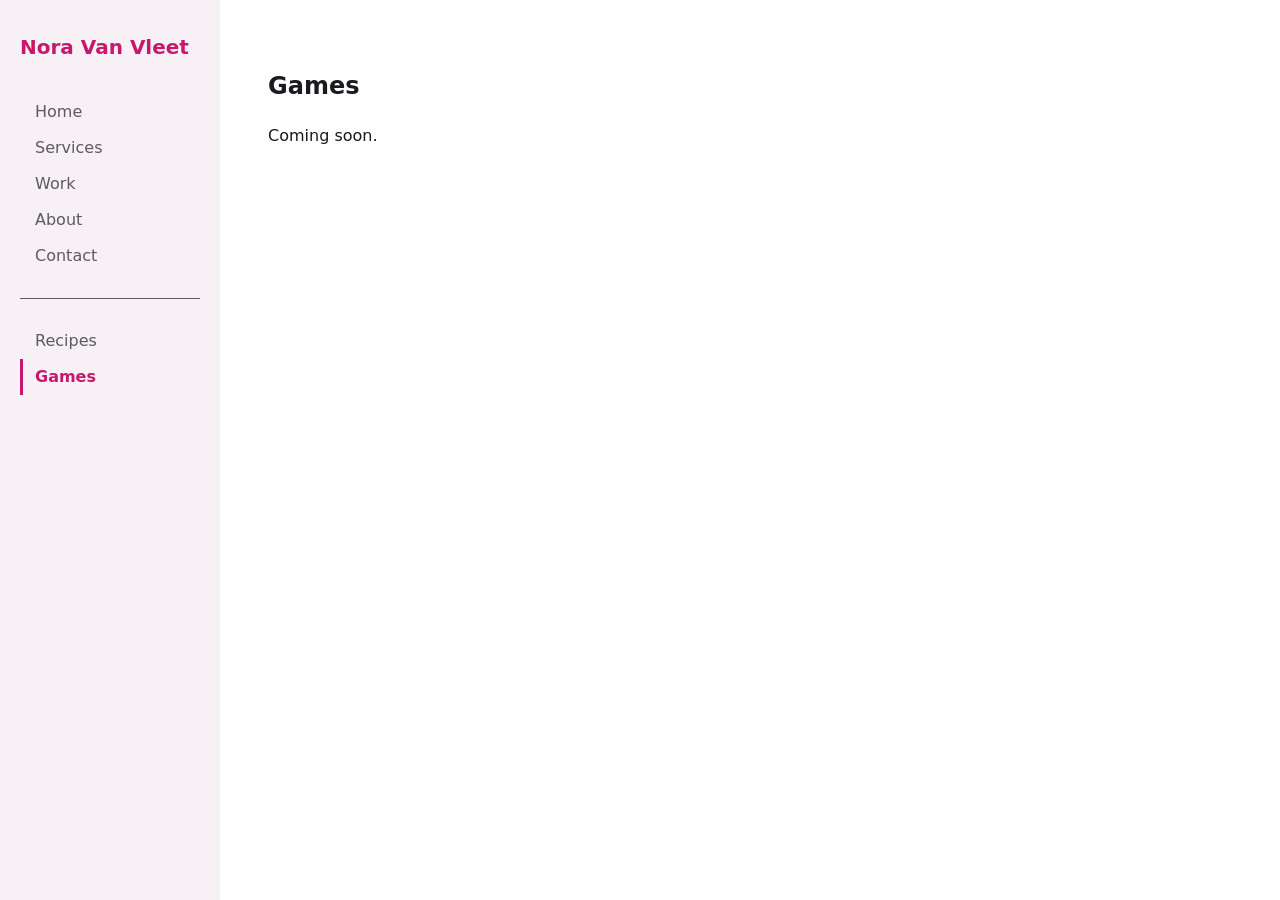
==== games.html @ 02ecffb6 "feat(nav): add left-hand navigation bar Co-Authored-By: Claude Opus 5.5 (1M context) <noreply@anthro" ====
<!doctype html>
<html lang="en">
<head>
  <meta charset="utf-8">
  <meta name="viewport" content="width=device-width, initial-scale=1">
  <title>Games · Nora Van Vleet</title>
  <link rel="stylesheet" href="styles.css">
  <script src="nav.js" defer></script>
</head>
<body>
  <header class="site-header">
    <a class="site-name" href="index.html">Nora Van Vleet</a>
    <button class="menu-button" type="button" aria-expanded="false" aria-controls="site-nav">Menu</button>
    <nav id="site-nav" class="site-nav" aria-label="Main">
      <ul>
        <li><a href="index.html#home">Home</a></li>
        <li><a href="index.html#services">Services</a></li>
        <li><a href="index.html#work">Work</a></li>
        <li><a href="index.html#about">About</a></li>
        <li><a href="index.html#contact">Contact</a></li>
      </ul>
      <ul>
        <li><a href="recipes.html">Recipes</a></li>
        <li><a href="games.html" aria-current="page">Games</a></li>
      </ul>
    </nav>
  </header>

  <main>
    <section>
      <h1>Games</h1>
      <p>Coming soon.</p>
    </section>
  </main>
</body>
</html>
---- styles.css ----
:root {
  --color-bg: #FFFFFF;
  --color-surface: #F7F0F4;
  --color-text: #1A1A1F;
  --color-muted: #5C5A63;
  --color-primary: #C8186C;
  --color-secondary: #1E3A5F;
  --color-on-primary: #FFFFFF;

  --nav-width: 220px;
}

body {
  margin: 0;
  background: var(--color-bg);
  color: var(--color-text);
  font-family: system-ui, -apple-system, "Segoe UI", Roboto, sans-serif;
  line-height: 1.5;
}

@media (prefers-reduced-motion: no-preference) {
  html {
    scroll-behavior: smooth;
  }
}

:focus-visible {
  outline: 2px solid var(--color-primary);
  outline-offset: 2px;
}

/* Navigation: fixed on the left on wide screens */

.site-header {
  position: fixed;
  inset: 0 auto 0 0;
  width: var(--nav-width);
  box-sizing: border-box;
  padding: 32px 20px;
  background: var(--color-surface);
  overflow-y: auto;
}

.site-name {
  display: block;
  margin-bottom: 32px;
  color: var(--color-primary);
  font-size: 1.25rem;
  font-weight: 700;
  text-decoration: none;
}

.menu-button {
  display: none;
}

.site-nav ul {
  margin: 0;
  padding: 0;
  list-style: none;
}

.site-nav ul + ul {
  margin-top: 24px;
  padding-top: 24px;
  border-top: 1px solid var(--color-muted);
}

.site-nav a {
  display: block;
  padding: 6px 12px;
  border-left: 3px solid transparent;
  color: var(--color-muted);
  text-decoration: none;
}

.site-nav a:hover {
  color: var(--color-text);
}

.site-nav a[aria-current] {
  border-left-color: var(--color-primary);
  color: var(--color-primary);
  font-weight: 600;
}

/* Content */

main {
  margin-left: var(--nav-width);
  padding: 0 48px;
}

section {
  min-height: 60vh;
  padding: 48px 0;
  scroll-margin-top: 0;
}

/* Narrow screens: top bar with a menu button */

@media (max-width: 767px) {
  .site-header {
    position: sticky;
    inset: auto;
    top: 0;
    z-index: 1;
    width: auto;
    display: flex;
    flex-wrap: wrap;
    align-items: center;
    justify-content: space-between;
    padding: 12px 16px;
    overflow: visible;
  }

  .site-name {
    margin-bottom: 0;
  }

  .menu-button {
    display: block;
    padding: 8px 14px;
    border: 0;
    border-radius: 6px;
    background: var(--color-primary);
    color: var(--color-on-primary);
    font: inherit;
    font-weight: 600;
    cursor: pointer;
  }

  .site-nav {
    flex-basis: 100%;
    padding-top: 12px;
  }

  .site-nav.is-collapsed {
    display: none;
  }

  .site-nav ul + ul {
    margin-top: 12px;
    padding-top: 12px;
  }

  main {
    margin-left: 0;
    padding: 0 16px;
  }

  section {
    padding: 32px 0;
    scroll-margin-top: 64px;
  }
}
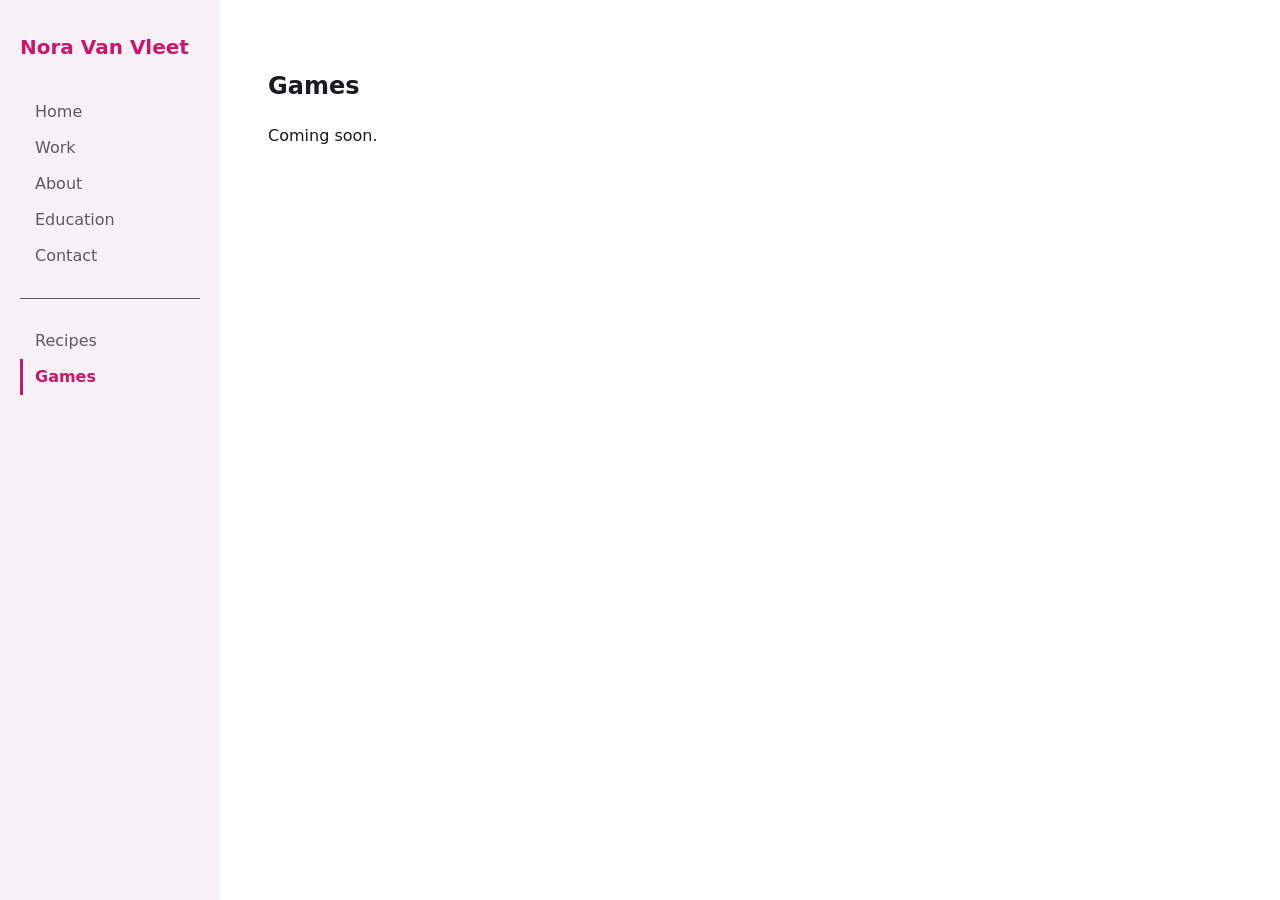
==== commit 5c3e0d4d: "feat: replace services section with education Co-Authored-By: Claude Opus 5.5 (1M context) <noreply@" ====
--- a/games.html
+++ b/games.html
@@ -14,9 +14,9 @@
     <nav id="site-nav" class="site-nav" aria-label="Main">
       <ul>
         <li><a href="index.html#home">Home</a></li>
-        <li><a href="index.html#services">Services</a></li>
         <li><a href="index.html#work">Work</a></li>
         <li><a href="index.html#about">About</a></li>
+        <li><a href="index.html#education">Education</a></li>
         <li><a href="index.html#contact">Contact</a></li>
       </ul>
       <ul>
